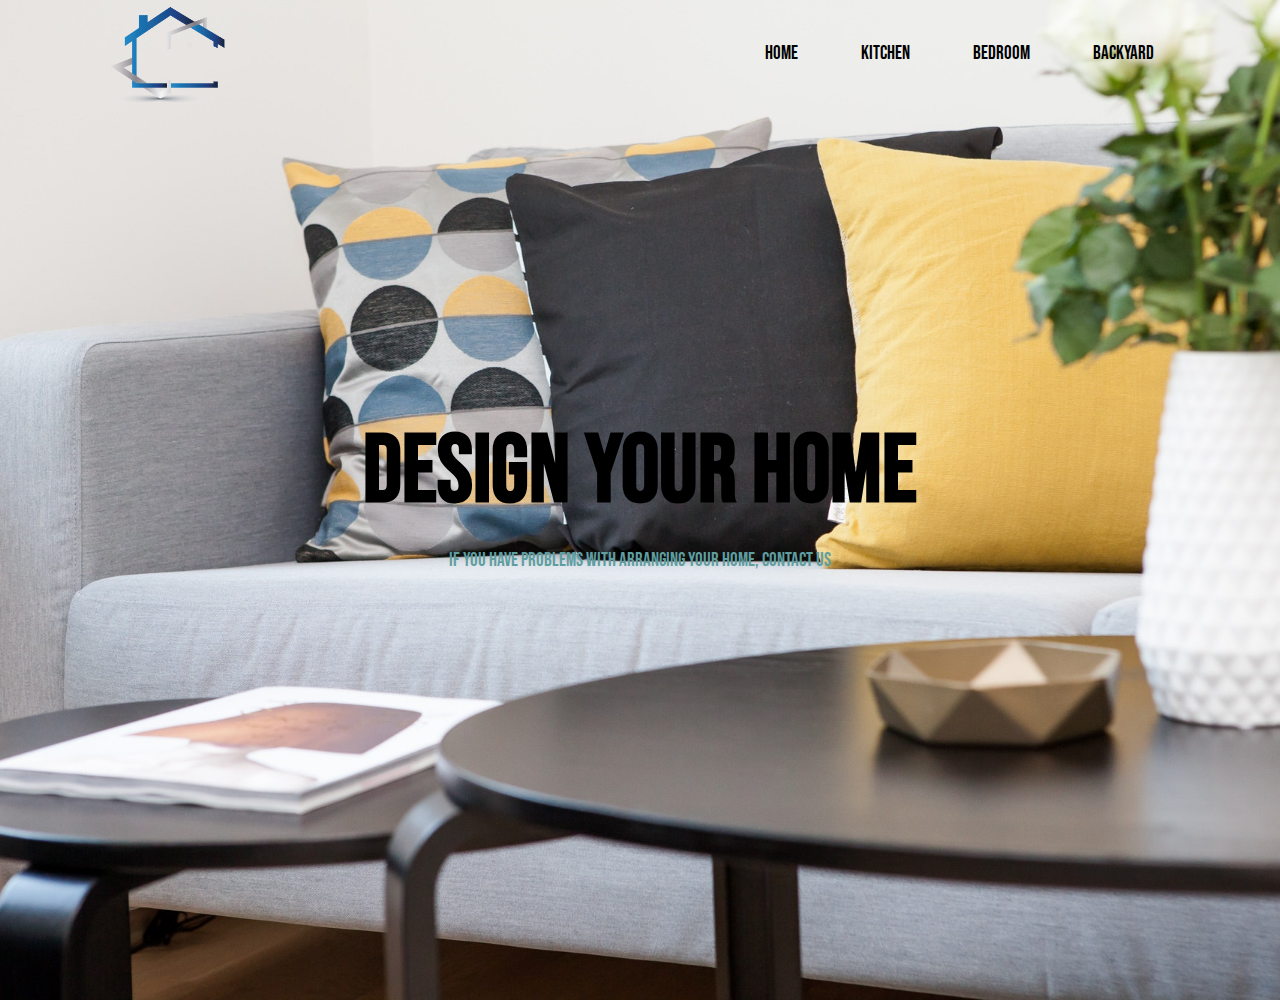
==== index.html @ c9b38845 "Add files via upload" ====
<!DOCTYPE html>
<html lang="en">
<head>
    <link rel="preconnect" href="https://fonts.googleapis.com">
    <link rel="preconnect" href="https://fonts.gstatic.com" crossorigin>
    <link href="https://fonts.googleapis.com/css2?family=Bebas+Neue&display=swap" rel="stylesheet">    
    <meta charset="UTF-8">
    <meta http-equiv="X-UA-Compatible" content="IE=edge">
    <meta name="viewport" content="width=device-width, initial-scale=1.0">
    <title>Projekat</title>
    <link rel="stylesheet" href="style.css">
</head>
<body>
   <div class="klasa1">
    <div class="nav">
        <img src="images/logo2.png" class="logo">
        <ul>
            <li><a href="#">Home</a></li>
            <li><a href="#">kitchen</a></li>
            <li><a href="#">Bedroom</a></li>
            <li><a href="#">Backyard</a></li>
        </ul>
    </div>

    <div class="klasa2">
        <h1>Design your home</h1>
        <p>if you have problems with arranging your home, contact us</p>
    </div>




   </div>


    
</body>
</html>
---- style.css ----
body{
    padding: 0;
    margin: 0;
    font-family: 'Bebas Neue', cursive;
}

.klasa1{
    width: 100%;
    height: 1000px;
    background-image: url(images/background.jpg);
    background-size: cover;
    background-position: center;
}

.nav{
    margin: auto;
    width: 85%;
    padding: 35px 0px;
    display: flex;
    align-items: center;
    justify-content: space-between;
    position: relative;
    top: -5%;
    

}

.logo{
    width: 150px;
}

.nav ul li{
    list-style: none;
    display: inline;
    
  

}

.nav ul li a{
    text-decoration: none;
    color:black;
    padding: 30px;
    text-transform: uppercase;
    font-size: 120%;
}

.nav ul li:hover{
    height: 3px;
    width: 0;
    border-bottom: 2px solid blue;
    padding: 5px;
    transition: 0.4s ease;
}

.klasa2{
    width: 100%;
    position: absolute;
    top: 50%;
    transform: translateY(-20%);
    text-align: center;
    color:black;
}

.klasa2 h1{
    font-size: 600%;
    margin: auto;
}

.klasa2 p{
    font-size: 120%;
    color: cadetblue;
}
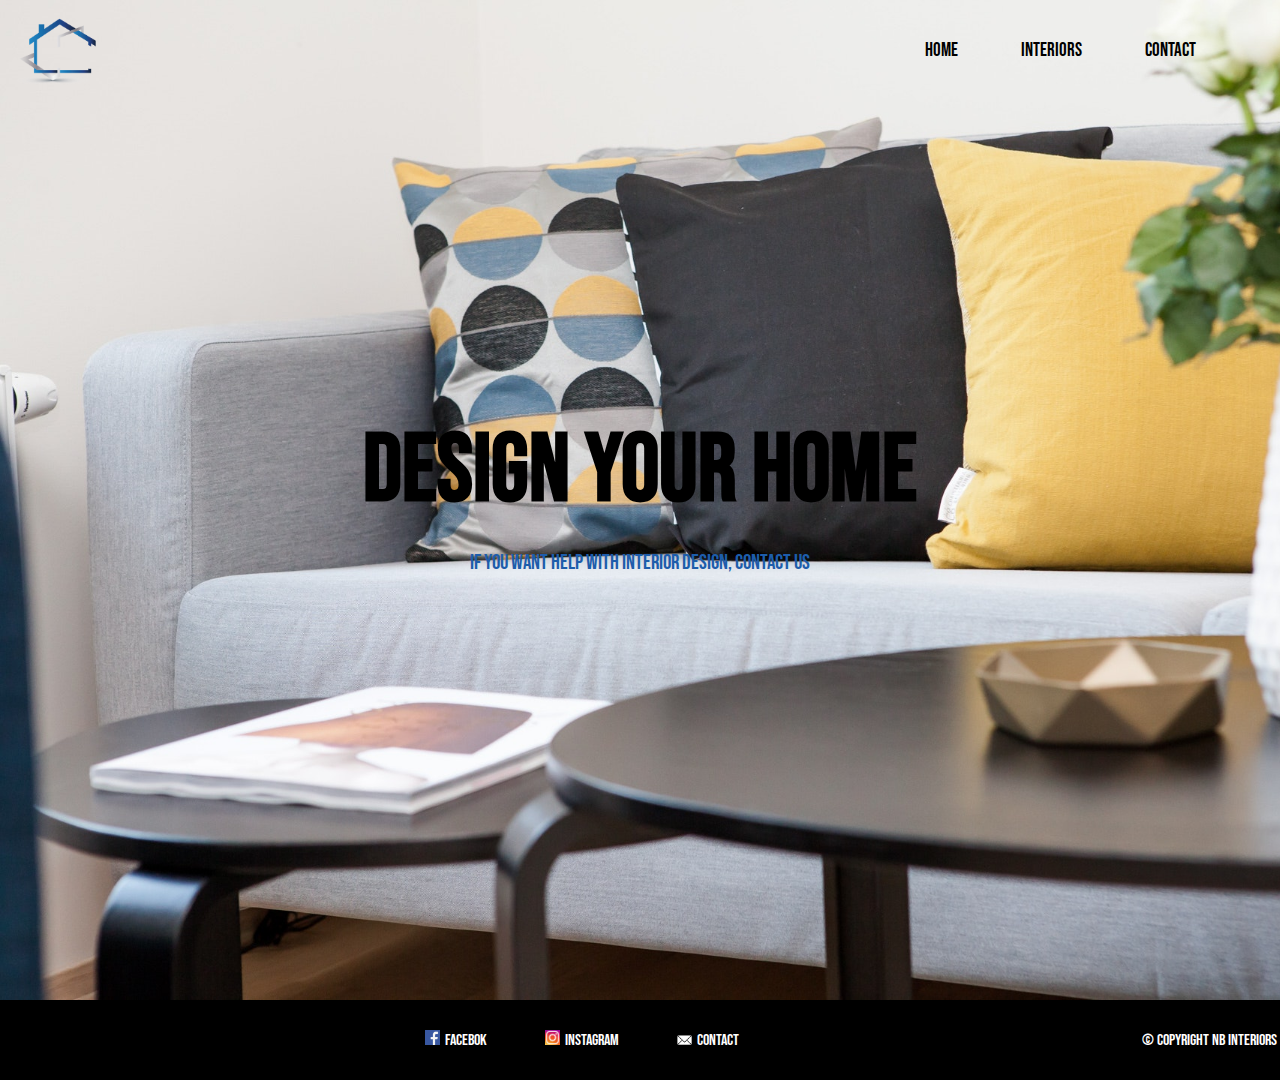
==== commit 8196e8d7: "Add files via upload" ====
--- a/index.html
+++ b/index.html
@@ -11,23 +11,34 @@
     <link rel="stylesheet" href="style.css">
 </head>
 <body>
-   <div class="klasa1">
+   <div class="home">
     <div class="nav">
         <img src="images/logo2.png" class="logo">
         <ul>
-            <li><a href="#">Home</a></li>
-            <li><a href="#">kitchen</a></li>
-            <li><a href="#">Bedroom</a></li>
-            <li><a href="#">Backyard</a></li>
+            <li><a href="index.html">Home</a></li>
+            <li><a href="interiors.html">Interiors</a></li>
+            <li><a href="contact.html">Contact</a></li>
         </ul>
     </div>
 
     <div class="klasa2">
         <h1>Design your home</h1>
-        <p>if you have problems with arranging your home, contact us</p>
+        <p>If you want help with interior design, contact us</p>
     </div>
 
 
+    <div class="kraj">
+        <ul>
+            <li><img src="images/fb_icon.png" class="fb">Facebok</li>
+            <li><img src="images/insta_icon.png" class="in">Instagram</li>
+            <li><img src="images/letter.png" class="le">Contact</li>
+
+        </ul>
+
+        <p>© Copyright NB Interiors 2022</p>
+
+
+    </div>
 
 
    </div>
--- a/style.css
+++ b/style.css
@@ -3,32 +3,31 @@
     margin: 0;
     font-family: 'Bebas Neue', cursive;
 }
-
-.klasa1{
-    width: 100%;
+/* Pocetna */
+.home{
+    width: auto;
     height: 1000px;
     background-image: url(images/background.jpg);
     background-size: cover;
-    background-position: center;
+    background-position:fixed;
+   
 }
 
 .nav{
-    margin: auto;
-    width: 85%;
-    padding: 35px 0px;
+    
+    width: 95%;
+    height: 80px;
+    padding: 10px;
     display: flex;
     align-items: center;
     justify-content: space-between;
-    position: relative;
-    top: -5%;
-    
+    position:absolute;
 
 }
 
 .logo{
-    width: 150px;
-}
-
+    width: 100px;
+}
 .nav ul li{
     list-style: none;
     display: inline;
@@ -68,7 +67,207 @@
 }
 
 .klasa2 p{
-    font-size: 120%;
-    color: cadetblue;
-}
-
+    font-size: 130%;
+    color: rgb(29, 93, 171);
+}
+
+.kraj{
+    width: auto;
+    height: 60px;
+    padding: 10px;
+    display: flex;
+    align-items: center;
+    justify-content: center;
+    background-color: black;
+    position: relative;
+    bottom: -100%;
+}
+
+.kraj ul li{
+    color: white;
+    list-style: none;
+    display: inline;
+    padding: 25px;
+}
+
+.kraj p{
+    color: white;
+    position: relative;
+    left: 30%;
+    
+    
+}
+
+.kraj ul li .fb, .in, .le{
+    width: 15px;
+    padding: 0px 5px;
+}
+
+/* Interior */
+.interior{
+    margin: 0;
+}
+
+.interior .nav{
+    height: 80px;
+    display: flex;
+    align-items: center;
+    justify-content: space-between;
+    background-color: black;
+    width: 100%;
+    position: fixed;
+    
+
+}
+
+.interior .nav ul li a{
+    margin-right: 10px;
+    padding: 30px;
+    color: white;
+}
+
+.design{
+    margin-left: 90px;
+    margin-right: 90px;
+}
+
+.design .slika{
+    margin-top: 100px;
+    margin-left: 450px;
+    width: 40%;
+    height: 300px;
+}
+
+.design h1{
+    text-align: center;
+    margin-bottom: 50px;
+    font-size: 200%;
+    font-style: italic;
+}
+
+.design p{
+    margin: 5px 10px;
+    text-align: justify;
+    font-size:120%;
+
+}
+
+.design h3{
+    font-weight: bold;
+}
+
+.design .slika3{
+    width: 100%;
+     
+}
+
+.design .slika4{
+    margin-top: 25px;
+    width: 100%;
+}
+
+.design .slika5{
+    margin-top: 25px;
+    width: 100%;
+}
+
+.design .slika6{
+    margin-top: 25px;
+    width: 100%;
+}
+
+.design .kraj{
+    width: 100%;
+    height: 100%;
+}
+
+
+
+
+/* Contact */
+.contact{
+    margin: auto;
+
+    
+}
+
+.contact .nav{
+    padding: 10px;
+    background-color: black;
+    width: 100%;
+    height: 50px;
+    position: fixed;
+}
+
+    
+.contact .nav ul li a{
+    margin-right: 10px;
+    padding: 30px;
+    color: white;
+}
+
+.slika2{
+    width: 100%;
+    height: 100%;
+    
+
+}
+
+.klas3{
+    margin: auto;
+  
+
+}
+
+.klasa3 h1{
+    text-align: center;
+    text-transform: uppercase;
+    
+}
+
+form{
+    width: 50%;
+    margin-left: 100px
+    
+}
+
+.klasa4{
+    margin-bottom: 30px;
+}
+
+input, textarea{
+    width: 100%;
+    padding: 10px;
+    border: 1px solid grey;
+    color: black;
+    font-size: 15px;
+} 
+
+button{
+    padding: 10px 0px;
+    color: black;
+    border: 1px solid black;
+    transition: 0.3s ease;
+    width:30%;
+    margin-left: 5px;
+    margin-bottom: 30px;
+}
+
+button:hover{
+    border: 2px solid blue;
+    background-color:rgb(41, 41, 110);
+    color: slategray;
+    font-size: 18px;
+    font-weight: bold;
+
+}
+
+
+
+    
+
+    
+
+
+
+ 
